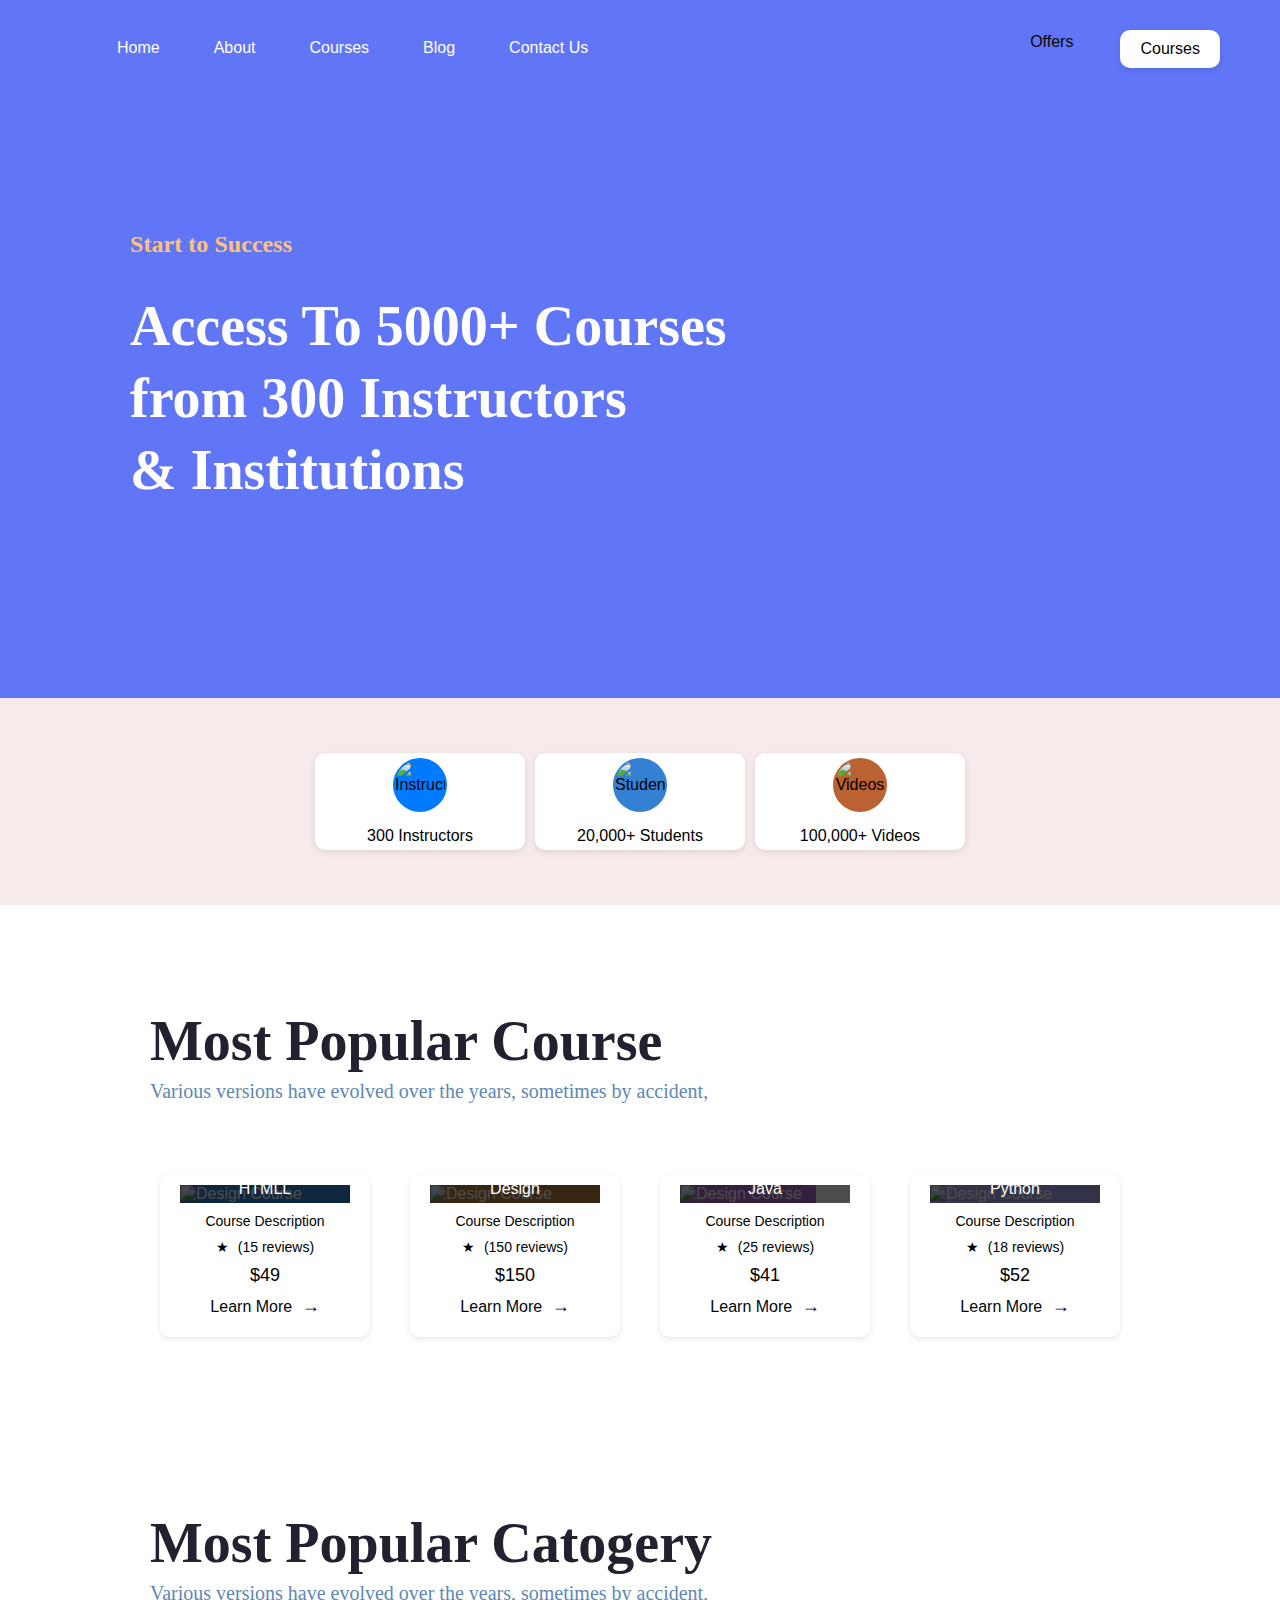
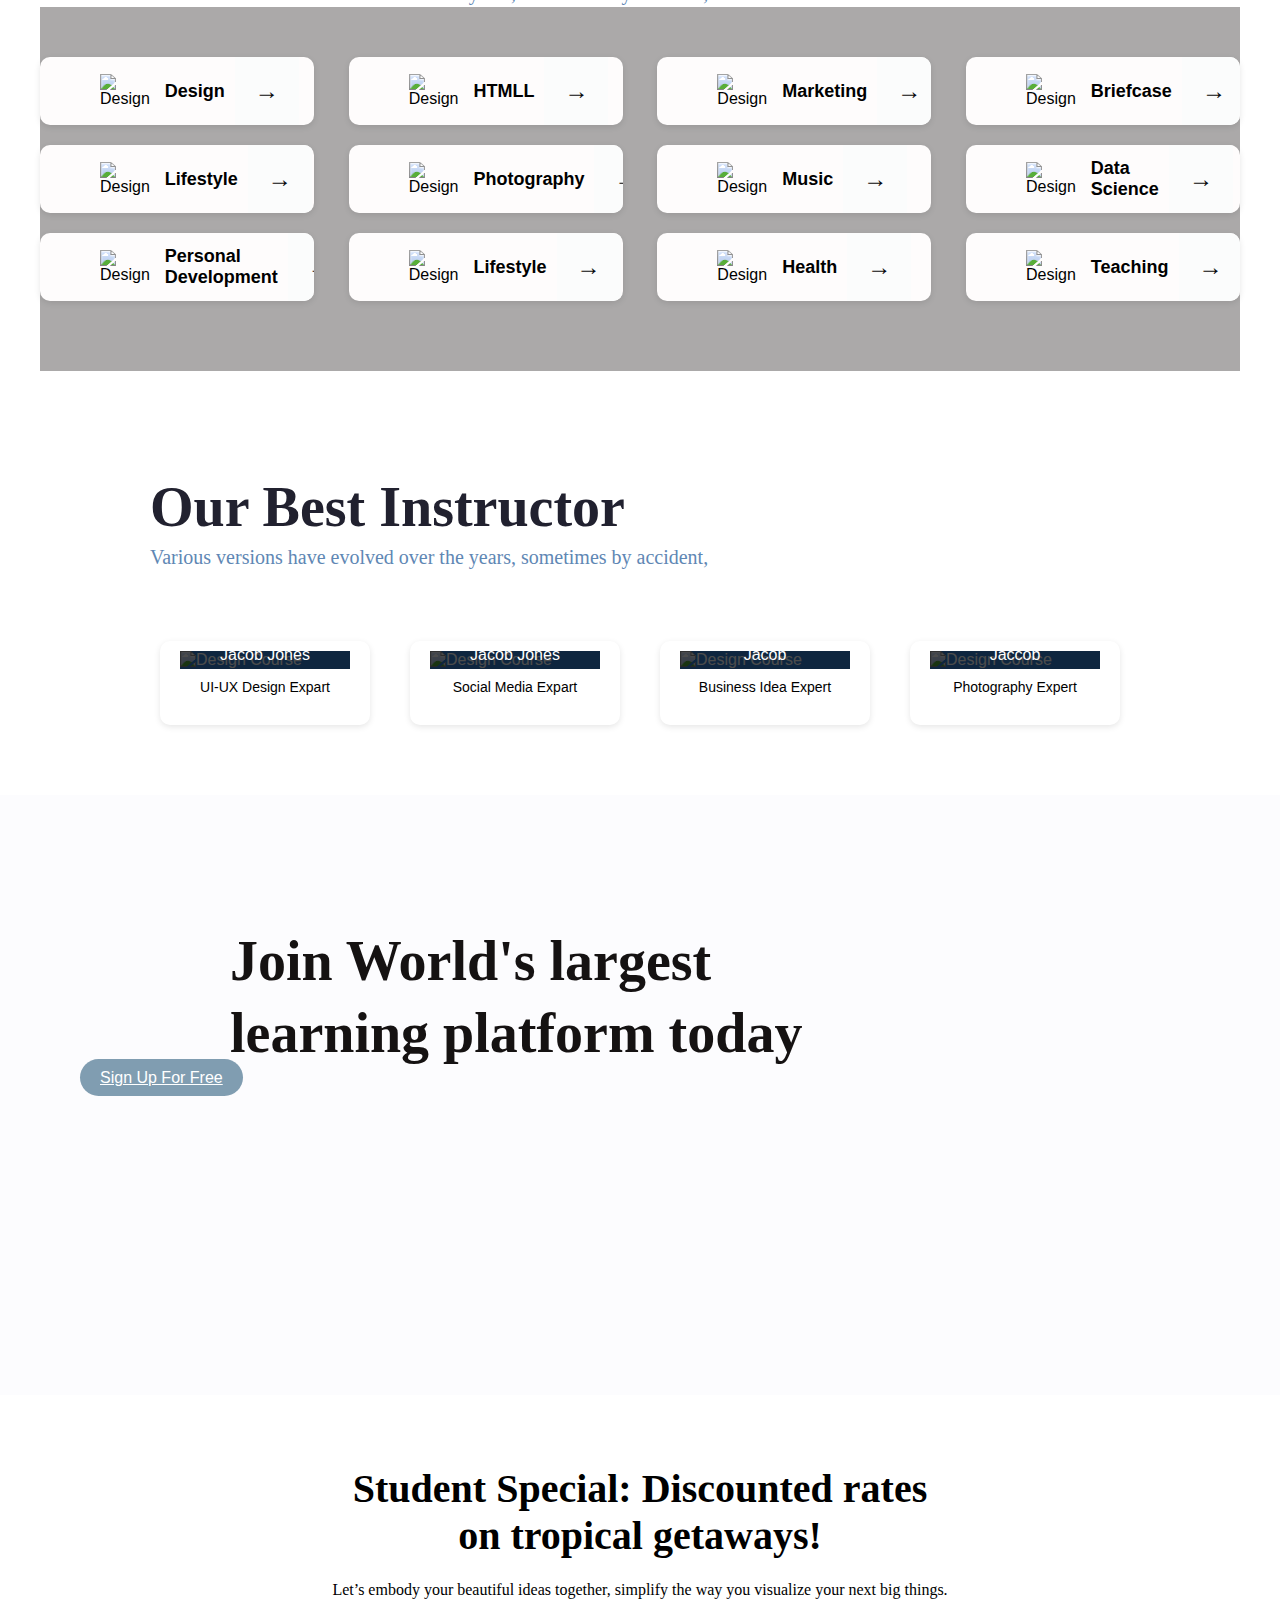
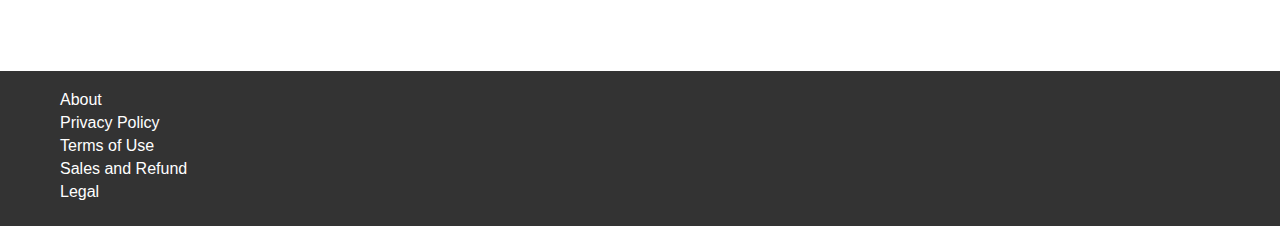
==== home.html @ e7f3bf92 "FinalCommit" ====
<!DOCTYPE html>
<html lang="en">
<head>
    <meta charset="UTF-8">
    <meta name="viewport" content="width=device-width, initial-scale=1.0">
    <link rel="stylesheet" href="Homestyle.css">
    <title>Home wEbsite</title>
</head>
<body>
    <header>
        <nav>
            
            <ul class="nav-links1">
                <li><a href="">Home</a></li>
                <li><a href="#">About</a></li>
                <li><a href="#">Courses</a></li>
                <li><a href="#">Blog</a></li>
                <li><a href="Contact.html">Contact Us</a></li>
            </ul>
            <ul class="logo">
               <li><a href="">Offers</a></li> 
               <a href="" class="course">Courses</a>
            </div>
            </ul>
        </nav>
    </header>
    
    
   <main>

        <section id="rectangles">
            <div class="rectangle">
                <p>Start to Success</p>
                <h1>Access To 5000+ Courses<br>
                    from 300 Instructors<br> 
                    & Institutions</h1>
                <img src="https://s3-alpha-sig.figma.com/img/8c08/e116/254eca5f17b913c874afb12ee4949f89?Expires=1693785600&Signature=Yijxvi29wHt3R0XFTgGZL0rbji5MQaxrl2tyuAzqfJ9jusHmA5Yo8rjuGmp1oqad-aU1RTRKvKEQAIwDeg~9cIwkGbwvJn3ErvRqQIDsEGzyWzvgk-Ij8H6qGGFc8LbD4uyEgs3451k2oTeqXgdMYpAr4eiU4iLaux6dFLe9d45NWGeGDK2wpv9Z04-WKimTkr0VxMMPm3UzrIxfN7G3wfyZ9LWpPEFetnkLlA2Wr30oLqJDNdQJ0zf9CjJGPshEx7zDCo4mwVMUGm3409Jwg2Uv~Txd2cK3kSUXJ5yNg7jWxMXBRe6iJ0MlAJrkKE7MpVzWEFXWxN~IBjay23iNNA__&Key-Pair-Id=APKAQ4GOSFWCVNEHN3O4" alt="Image Description" class="tall-image">
                </div>
        </section>

        <section class="college-stats">
            <div class="stat-box">
                <div class="circle1">
                    <img src="file:///C:/Users/gajula%20vivekraj/Downloads/GraduationCap.svg" alt="Instructors">
                  
                </div>
                <p>300 Instructors</p>
                
            </div>
            <div class="stat-box">
                <div class="circle2">
                    <img src="file:///C:/Users/gajula%20vivekraj/Downloads/Users.svg" alt="Students">
                </div>
                <p>20,000+ Students</p>
            </div>
            <div class="stat-box">
                <div class="circle3">
                    <img src="file:///C:/Users/gajula%20vivekraj/Downloads/VideoCamera.svg" alt="Videos">
                </div>
                <p>100,000+ Videos</p>
            </div>
        </section>

        <div class="coursehead">

            <h1>Most Popular Course</h1>
            <p>Various versions have evolved over the years, sometimes by accident,</p>
        </div>
        
        <section class="courses">
            <div class="course">
                <div class="picture">
                    <img src="https://s3-alpha-sig.figma.com/img/66d5/70b3/9c6441c0a05bd78920817a27b7be7b9a?Expires=1693785600&Signature=pa~kuyA2QzGeXG9Y-Jg8nl2sIeBLRRNZY3--kFa5R14I7i6E6uJO6Svty8fKVyq7RRplz2UBqUrr0Fl0J0Pvici~NvMa-Byn1AmFGo9Z4bHPfLmTAOVG9H3jvho2SYDH3GBpI7mKEfHsclXwt2HPYEK6TbcZGOQ-X4GuWi1OZ28vN7CjlfcihASq2RAFK1iXK2NQGvuBis~m9Cj3-fOyVcDPoOcJfN0OCJC9NWGGsDHEuZjGBInHdUCv4Vi9cQ8ijxvYo5zCpjYmXDI6oZhc3Vja7mw9wyYhelKtZwy9H74wMXLbS0ErE~Plw96z~UqVF2kpYiprRvbxu03uV0FpXg__&Key-Pair-Id=APKAQ4GOSFWCVNEHN3O4" alt="Design Course">
                    <p>HTMLL</p>
                </div>
                <div class="details">
                    <p>Course Description</p>
                    <div class="rating">
                        <span class="star">&#9733;</span>
                        <span class="reviews">(15 reviews)</span>
                    </div>
                    <div class="amount">$49</div>
                    <a href="#" class="learn-more">Learn More <span>&rarr;</span></a>
                </div>
            </div>
            <div class="course">
                <div class="picture1">
                    <img src="https://s3-alpha-sig.figma.com/img/824f/7517/11a7c18d189607d5e25f5250d7724f34?Expires=1693785600&Signature=T8PHac884OwzOL0lxMQuEYK3GzQNofG30iBqUn8q6YZUgUPpsAe15VNBRIPPGBc-p94Khxn6XYWvdYK-3~3A0Ud7nElR5f97NZsbr0o7Wt~[base64]~XqjhJ5MXleedvg__&Key-Pair-Id=APKAQ4GOSFWCVNEHN3O4" alt="Design Course">
                    <p>Design</p>
                </div>
                <div class="details">
                    <p>Course Description</p>
                    <div class="rating">
                        <span class="star">&#9733;</span>
                        <span class="reviews">(150 reviews)</span>
                    </div>
                    <div class="amount">$150</div>
                    <a href="#" class="learn-more">Learn More <span>&rarr;</span></a>
                </div>
            </div>
            <div class="course">
                <div class="picture2">
                    <img src="https://s3-alpha-sig.figma.com/img/1331/2648/dc84eecd72927d8753825e992c546284?Expires=1693785600&Signature=gZoRrlxBRvFYgQLKOE1wxAw~tjP9I8dyVInnGTSRx2~Vd0rU5EjUw-KTxme6GnXJAHHjdskVmXxucR1SUongOozZ5GFffzDpAQpL-n7lPTtT3EJ0ENi-ZCpULQNJnFUV7iqGuXZk-aNAll5Qrteb-IWVgFBVpD8CgiWq8BQ05Yrr1ZrM0MXlnsWtgUS6aboSAmwu4EGib0vqusm9elwooZ~3ImwI08zFgWsgZxkaawBrEiFPN0Hg10LTacGKbPQrPbhDdGYAMOzxLprGQad3NnooTuvdgHlAZekbt9hYc8EzImv9HOPvIeuoTGhMujyZ2jhkjoilmIWHH0j~HC6kZA__&Key-Pair-Id=APKAQ4GOSFWCVNEHN3O4" alt="Design Course">
                    <p>Java</p>
                </div>
                <div class="details">
                    <p>Course Description</p>
                    <div class="rating">
                        <span class="star">&#9733;</span>
                        <span class="reviews">(25 reviews)</span>
                    </div>
                    <div class="amount">$41</div>
                    <a href="#" class="learn-more">Learn More <span>&rarr;</span></a>
                </div>
            </div>
            <div class="course">
                <div class="picture3">
                    <img src="https://s3-alpha-sig.figma.com/img/0363/35e9/47e022bd0704ff535deec6969ac11554?Expires=1693785600&Signature=KsglG2xkwUB-epE~IVDqNKCz8sB5d9yi0gDTw1TPEkhjkmWhGXhhQF6rYdhZ-znL9rhZ7vRH3OvjY4E~AJhqvcMquMXC~EcfDUhu2xE1fS8LY-ZjxK9uWcr19414LPS5nB3IOl3B50m7RIKds6PB~UplzVlMHpcx8IhLn0frn1m8ynuXZkqRUNykmCl1xpSEImQnjtqMsRKMYSPObRXy1Lo38ORYyAodUsTYpGsX7ps9~rjOWTIBNbqKV58tHeAsaqBrKDqKpj6ytjmgs10FL2ypboTwxfrM4bJbmPqsnwQgVfIfGjfffnvoezQTkk1iG8P8JiDccJu2XMTOK9~84A__&Key-Pair-Id=APKAQ4GOSFWCVNEHN3O4" alt="Design Course">
                    <p>Python</p>
                </div>
                <div class="details">
                    <p>Course Description</p>
                    <div class="rating">
                        <span class="star">&#9733;</span>
                        <span class="reviews">(18 reviews)</span>
                    </div>
                    <div class="amount">$52</div>
                    <a href="#" class="learn-more">Learn More <span>&rarr;</span></a>
                </div>
            </div>
        </section>

        <div class="coursehead">

            <h1>Most Popular Catogery</h1>
            <p>Various versions have evolved over the years, sometimes by accident,</p>
        </div>

        <section class="items-section">
            <div class="item">
                <div class="item-content">
                    <img src="file:///C:/Users/gajula%20vivekraj/Downloads/PenNib%20(1).svg" alt="Design">
                    <h3>Design</h3>
                </div>
                <div class="arrow">&#8594;</div>
            </div>
            <div class="item">
                <div class="item-content">
                    <img src="file:///C:/Users/gajula%20vivekraj/Downloads/FileHtml.svg" alt="Design">
                    <h3>HTMLL</h3>
                </div>
                <div class="arrow">&#8594;</div>
            </div>
            <div class="item">
                <div class="item-content">
                    <img src="file:///C:/Users/gajula%20vivekraj/Downloads/MicrophoneStage.svg" alt="Design">
                    <h3>Marketing</h3>
                </div>
                <div class="arrow">&#8594;</div>
            </div>
            <div class="item">
                <div class="item-content">
                    <img src="file:///C:/Users/gajula%20vivekraj/Downloads/Briefcase.svg" alt="Design">
                    <h3>Briefcase</h3>
                </div>
                <div class="arrow">&#8594;</div>
            </div>
            <div class="item">
                <div class="item-content">
                    <img src="file:///C:/Users/gajula%20vivekraj/Downloads/PenNib%20(1).svg" alt="Design">
                    <h3>Lifestyle</h3>
                </div>
                <div class="arrow">&#8594;</div>
            </div>
            <div class="item">
                <div class="item-content">
                    <img src="file:///C:/Users/gajula%20vivekraj/Downloads/PenNib%20(1).svg" alt="Design">
                    <h3>Photography</h3>
                </div>
                <div class="arrow">&#8594;</div>
            </div>
            <div class="item">
                <div class="item-content">
                    <img src="file:///C:/Users/gajula%20vivekraj/Downloads/PenNib%20(1).svg" alt="Design">
                    <h3>Music</h3>
                </div>
                <div class="arrow">&#8594;</div>
            </div>
            <div class="item">
                <div class="item-content">
                    <img src="file:///C:/Users/gajula%20vivekraj/Downloads/PenNib%20(1).svg" alt="Design">
                    <h3>Data Science</h3>
                </div>
                <div class="arrow">&#8594;</div>
            </div>
            <div class="item">
                <div class="item-content">
                    <img src="file:///C:/Users/gajula%20vivekraj/Downloads/PenNib%20(1).svg" alt="Design">
                    <h3>Personal Development</h3>
                </div>
                <div class="arrow">&#8594;</div>
            </div>
            <div class="item">
                <div class="item-content">
                    <img src="file:///C:/Users/gajula%20vivekraj/Downloads/PenNib%20(1).svg" alt="Design">
                    <h3>Lifestyle</h3>
                </div>
                <div class="arrow">&#8594;</div>
            </div>
            <div class="item">
                <div class="item-content">
                    <img src="file:///C:/Users/gajula%20vivekraj/Downloads/PenNib%20(1).svg" alt="Design">
                    <h3>Health</h3>
                </div>
                <div class="arrow">&#8594;</div>
            </div>
            <div class="item">
                <div class="item-content">
                    <img src="file:///C:/Users/gajula%20vivekraj/Downloads/PenNib%20(1).svg" alt="Design">
                    <h3>Teaching</h3>
                </div>
                <div class="arrow">&#8594;</div>
            </div>
            
        </section>
        <div class="coursehead">

            <h1>Our Best Instructor</h1>
            <p>Various versions have evolved over the years, sometimes by accident,</p>
        </div>
        <section class="courses">
            <div class="course">
                <div class="picture">
                    <img src="https://s3-alpha-sig.figma.com/img/44b2/cebf/afb9c4e87a6ba41a05cbf281fb18a3ef?Expires=1693785600&Signature=DLSKihTAAbNXq--JbNEt6TceXmsJW82-ukQc5g7w8SfE7kA1nzHna-UQRmXPZ9S6TFNm7cKBya0VfkpWzlxD5-17N8312rOqIr1lLpLbvqQmOYma6c7Bz6hsH7dBD2G9r4~kQQSAcQMbZN7d2rIO6rDVuNmGSDtqWEWkjXhuZ7rXSbhkbdP7x-QivQzkxDmj-r~VqxnFpOqGWCGeJfAifdGSpee9tDeXvp2Ur8qrhDGmznD0hxKio7csWcoY62DHzQ2Pq9CiOlq1hcNUq7e34PQFYMBF9MOu3CP1qAPqZd6WOGdfBa1PeR1K0uWrrAFOOhb2gKKVYO2iaJ0Fy1EPrw__&Key-Pair-Id=APKAQ4GOSFWCVNEHN3O4" alt="Design Course">
                    <p>Jacob Jones</p>
                </div>
                <div class="details">
                    <p>UI-UX Design Expart</p>
                </div>
            </div>
            <div class="course">
                <div class="picture">
                    <img src="https://s3-alpha-sig.figma.com/img/1f6b/42b2/fbe29d7943c4146b3e3946d4f51b5eb7?Expires=1693785600&Signature=MF0pKKREdC7A7f59o87hOpTB229P-aM2hOBTtjqMO6GiMfb-BiX9piN0OT4isHFlW6uqJ6z5Ff0VIp6B4OZlgX3-7gYDL0W3xKbZc91TYPSJnHVySsT4V8Yc0eb-bdkSMnGgDMerfe3XhVBLfAb1iczWF-S4cJ4DSn~x9TeZ--PdHFzf1VpHW7NxqX61~f7MBdHGjPZ~InqaxNViWMChZjYHFXLc~mn1sWKySkR77-ymldGxVN1sBX06lAhxNodIWObhW-9M54TIs8bspdRMO8gKnvVDQldSXG6fGESHQ1afFSz7H-DMzeDes6920xRTMK4WdPalf5QFUryjo2aLdw__&Key-Pair-Id=APKAQ4GOSFWCVNEHN3O4" alt="Design Course">
                    <p>Jacob Jones</p>
                </div>
                <div class="details">
                    <p>Social Media Expart</p>
                </div>
            </div>
            <div class="course">
                <div class="picture">
                    <img src="https://s3-alpha-sig.figma.com/img/f428/d8ae/bef3755d4a197c1a30c659826794c842?Expires=1693785600&Signature=nyPA5Pbgb~Dnv4dl-zpFCN8AYXpQPV0pfl-H2AgdRpoYr3iU4wA6lH9vc2kDXpdQUfO4Bm9P89moNBt3k2xl1jON0a~uYJMXe3Ntkkh7ThLClPvEgUkCF2FWGYTPbripRYzfuGRS6wZ5Xt2LVFxqXR2WSwmwQ0Miw5Ilr9DsnWljJivtXKAuLQP1KAXNWTDyqvWimvG2xeBCKpX25ZdvlbLlHLRMNkn8iW8DKkDN8AIk5z5Qfax3rsyIYeqPPF87whyyCTKSj8-wKnCMArL3pCgU3Sc5Y8hW~2IgzJ3JNEFtcCyiwTfza7Z565WUrQJw4WXRrf-k7THNnAvaWwWooQ__&Key-Pair-Id=APKAQ4GOSFWCVNEHN3O4" alt="Design Course">
                    <p>Jacob</p>
                </div>
                <div class="details">
                    <p>Business Idea Expert</p>
                </div>
            </div>
            <div class="course">
                <div class="picture">
                    <img src="https://s3-alpha-sig.figma.com/img/66d5/70b3/9c6441c0a05bd78920817a27b7be7b9a?Expires=1693785600&Signature=pa~kuyA2QzGeXG9Y-Jg8nl2sIeBLRRNZY3--kFa5R14I7i6E6uJO6Svty8fKVyq7RRplz2UBqUrr0Fl0J0Pvici~NvMa-Byn1AmFGo9Z4bHPfLmTAOVG9H3jvho2SYDH3GBpI7mKEfHsclXwt2HPYEK6TbcZGOQ-X4GuWi1OZ28vN7CjlfcihASq2RAFK1iXK2NQGvuBis~m9Cj3-fOyVcDPoOcJfN0OCJC9NWGGsDHEuZjGBInHdUCv4Vi9cQ8ijxvYo5zCpjYmXDI6oZhc3Vja7mw9wyYhelKtZwy9H74wMXLbS0ErE~Plw96z~UqVF2kpYiprRvbxu03uV0FpXg__&Key-Pair-Id=APKAQ4GOSFWCVNEHN3O4" alt="Design Course">
                    <p>Jaccob</p>
                </div>
                <div class="details">
                    <p>Photography Expert</p>
                </div>
            </div>
        </section>

        <section id="rectangleslast">
            <div class="rectanglelast">
                <h1>Join World's largest <br>learning platform today</h1>
                
                    <img src="https://s3-alpha-sig.figma.com/img/66d5/70b3/9c6441c0a05bd78920817a27b7be7b9a?Expires=1693785600&Signature=pa~kuyA2QzGeXG9Y-Jg8nl2sIeBLRRNZY3--kFa5R14I7i6E6uJO6Svty8fKVyq7RRplz2UBqUrr0Fl0J0Pvici~NvMa-Byn1AmFGo9Z4bHPfLmTAOVG9H3jvho2SYDH3GBpI7mKEfHsclXwt2HPYEK6TbcZGOQ-X4GuWi1OZ28vN7CjlfcihASq2RAFK1iXK2NQGvuBis~m9Cj3-fOyVcDPoOcJfN0OCJC9NWGGsDHEuZjGBInHdUCv4Vi9cQ8ijxvYo5zCpjYmXDI6oZhc3Vja7mw9wyYhelKtZwy9H74wMXLbS0ErE~Plw96z~UqVF2kpYiprRvbxu03uV0FpXg__&Key-Pair-Id=APKAQ4GOSFWCVNEHN3O4" alt="Image Description" class="tall-image">
                    <a href="" class="signupforfree">Sign Up For Free</a>
                </div>
        </section>

       
    <div class="longfont">
        <h1>Student Special: Discounted rates<br> on tropical getaways!</h1>
    <p>Let’s embody your beautiful ideas together, simplify the way you visualize your next big things.</p>
    
    
    </div>
       
   </main>

   <footer class="site-footer">
    <div class="footer-content">
        <div class="footer-section">
            
            <ul>
                <li><a href="#">About</a></li>
                <li><a href="#">Privacy Policy</a></li>
                <li><a href="#">Terms of Use</a></li>
                <li><a href="#">Sales and Refund</a></li>
                <li><a href="#">Legal</a></li>
            </ul>
        </div>
    </div>
</footer>
    

    
</body>
</html>
---- Homestyle.css ----
body, h1, h2, h3, p, ul, li {
    margin: 0;
    padding: 0;
}

body {
    font-family: Arial, sans-serif;
}

/* Header styles */
header {
    background-color: #6176F7;
    color: #fefdfd;
    padding: 10px 0;
}

nav {
    display: flex;
    justify-content: space-between;
    align-items: center;
    max-width: 1200px;
    margin: 0 auto;
    padding: 0 20px;
}
.nav-links1 {
    padding-left: 50px;
    text-align: center;
    list-style: none;
    display: flex;
    
}

.nav-links1 li {
    margin: 0 15px;
    list-style: none;
    display: inline-block;
    padding: 8px 12px;
    position: relative;
}
.nav-links1 li::after {
    content: '';
    width: 0%;
    height: 2px;
    background: #fbfafa;
    display: block;
    margin: auto;
    transition: 0.5s;
}
.nav-links1 li:hover::after{
    width: 100%;
}

.nav-links1 a {
    text-align: center;
    text-decoration: none;
    color: #ffffff;
    font: 15px;
}

.logo {
    padding-left: 50px;
    text-align: right;
    list-style: none;
    display: flex;
    
}
.logo li {
    margin:  15px;
    list-style: none;
    display: inline-block;
    padding: 8px 12px;
    position: relative;
}
.logo li::after {
    content: '';
    width: 0%;
    height: 2px;
    background: #f44336;
    display: block;
    margin: auto;
    transition: 0.5s;
}
.logo li:hover::after{
    width: 100%;
}

.logo a {
    
    text-align: center;
    text-decoration: none;
    color: #060606;
    font: 13px;

}
.course {
    background-color: #809db1;
    color: #fff;
    padding: 10px 20px;
    border: none;
    border-radius: 20px;
    cursor: pointer;
    transition: background-color 0.3s, transform 0.2s;
}

.course:hover {
    background-color: #4e5c65;
    transform: scale(1.05);
}


.text-box{
    width: 90%;
    color: #161313;
    position: absolute;
    top: 50%;
    left: 50%;
    transform: translate(-50%,-50%);
    text-align: center;
}
.text-box h1{
    font-size: 20px;
}
.text-box p{
    margin: 10px 0 40px;
    font-size: 70px;
    color: #3d3535;
}

#rectangles {
    background-color: #6176F7;
    padding: 100px 0;
    padding-left: 80px;
    text-align: left;
    height: 400px;
    position: relative;
}

.rectangle {
    margin-bottom: 30px;
}

.rectangle img {
    border-radius: 50%;
    margin: 0 auto 5px;
}
.rectangle h1{
    color: var(--gray-white, #FFF);
    padding-left: 50px;
    padding-top: 30px;
    font-family: Public Sans;
    font-size: 56px;
    font-style: normal;
    font-weight: 600;
    line-height: 72px; 
}
.rectangle p {
    color: var(--secondary-500, #FFC27A);
    text-align: left;
    padding-left: 50px;
    padding-top: 30px;
    font-family: Public Sans;
    font-size: 24px;
    font-style: normal;
    font-weight: 600;
    line-height: 32px;
    letter-spacing: 0.048px;
}



.tall-image {
    height: 500px;
    width: 500px;
    position: absolute;
    top: 0px;
    right: 20%;
    margin-top: 10px; 
}

.college-stats {
    background-color: #f7eaea;
    padding: 50px 0;
    display: flex;
    justify-content: center;
    align-items: flex-start;
    flex-wrap: wrap;
}

.stat-box {
    flex: 1;
    max-width: 200px;
    background-color: #fff;
    border-radius: 10px;
    padding: 5px;
    margin: 5px;
    box-shadow: 0 2px 6px rgba(0, 0, 0, 0.1);
    text-align: center;
    display: flex;
    flex-direction: column;
    align-items: center;
}

.circle1 {
    width: 50px;
    height: 50px;
    border-radius: 50%;
    overflow: hidden;
    margin-bottom: 15px;
    display: flex;
    align-items: center;
    border: 2px solid #007BFF;
    background-color: #007BFF;
    
}

.circle1 img {
    display: block;
    max-width: 100%;
    height: 50px;
    width: 50px;

}

.circle1 p{
    font-size: 16px;
    color: #ffff;
    margin: 0;
}

.circle2 {
    width: 50px;
    height: 50px;
    border-radius: 50%;
    overflow: hidden;
    margin-bottom: 15px;
    border: 2px solid #3481d3;
    background-color: #3481d3;
}

.circle2 img {
    display: block;
    max-width: 100%;
    height: 50px;
    width: 50px;

}
.circle3 {
    width: 50px;
    height: 50px;
    border-radius: 50%;
    overflow: hidden;
    margin-bottom: 15px;
    display: flex;
    align-items: center;
    border: 2px solid #ba6233;
    background-color: #ba6232;
}

.circle3 img {
    display: block;
    max-width: 100%;
    height: 50px;
    width: 50px;

}

.circle3 p {
    font-size: 16px;
    color: #333;
    margin: 0;
}

.coursehead h1{

    color: var(--2nd-primary-900, #21212F);
    font-family: Public Sans;
    font-size: 56px;
    font-style: normal;
    font-weight: 600;
    line-height: 72px;
    text-align:left;
    padding-left: 150px;
    padding-top: 100px;

}
.coursehead p{
    color: var(--gray-500, #6087b4);
    text-align:left;
    padding-left: 150px;
font-family: Public Sans;
font-size: 20px;
font-style: normal;
font-weight: 400;
line-height: 28px; 
}
.courses {
    display: flex;
    justify-content: space-around;
    padding: 50px 0;
    padding-left: 140px;
    padding-right: 140px;
}

.course {
    flex: 1;
    max-width: 300px;
    background-color: #fff;
    border-radius: 10px;
    box-shadow: 0 2px 6px rgba(0, 0, 0, 0.1);
    overflow: hidden;
    margin: 20px;
}

.picture {
    position: relative;
    overflow: hidden;
}

.picture img {
    width: 100%;
    height: auto;
    display: block;
    background-color: #3481d3;
}

.picture p {
    position: absolute;
    bottom: 0;
    left: 0;
    width: 100%;
    background-color: rgba(0, 0, 0, 0.7);
    color: #fff;
    text-align: center;
    padding: 5px 0;
    margin: 0;
}

.picture1 {
    position: relative;
    overflow: hidden;
}

.picture1 img {
    width: 100%;
    height: auto;
    display: block;
    background-color: #b67d38;
}

.picture1 p {
    position: absolute;
    bottom: 0;
    left: 0;
    width: 100%;
    background-color: rgba(0, 0, 0, 0.7);
    color: #fff;
    text-align: center;
    padding: 5px 0;
    margin: 0;
}
.picture2 {
    position: relative;
    overflow: hidden;
}

.picture2 img {
    width: 80%;
    height: 80%;
    display: block;
    background-color: #b16acf;
}

.picture2 p {
    position: absolute;
    bottom: 0;
    left: 0;
    width: 100%;
    background-color: rgba(0, 0, 0, 0.7);
    color: #fff;
    text-align: center;
    padding: 5px 0;
    margin: 0;
}
.picture3 {
    position: relative;
    overflow: hidden;
}

.picture3 img {
    width: 100%;
    height: 80%;
    display: block;
    background-color: #A9A8F6;;
}

.picture3 p {
    position: absolute;
    bottom: 0;
    left: 0;
    width: 100%;
    background-color: rgba(0, 0, 0, 0.7);
    color: #fff;
    text-align: center;
    padding: 5px 0;
    margin: 0;
}

.details {
    padding: 10px;
    text-align: center;
}

.details p {
    font-size: 14px;
    margin: 0 0 10px;
    color: #000;
}

.rating {
    font-size: 14px;
    color: #000;
}

.star {
    color: gold;
    color: #000;
}

.reviews {
    margin-left: 5px;
    color: #000;
}

.amount {
    font-size: 18px;
    margin: 10px 0;
    color: #000;
}

.learn-more {
    color: #01070d;
    text-decoration: none;
}

.learn-more span {
    font-size: 18px;
    margin-left: 5px;
}

.items-section {
    background-color: #aba9a9;
    display: flex;
    flex-wrap: wrap;
    justify-content: space-between;
    padding: 50px 0;
    max-width: 1200px;
    margin: 0 auto;
}

.item {
    padding-left: 50px;
    padding-right: 50px;
    width: calc(15.33% - 10px);
    margin-bottom: 20px;
    display: flex;
    justify-content: space-between;
    align-items: center;
    background-color: #fefcfc;
    border-radius: 10px;
    box-shadow: 0 2px 6px rgba(0, 0, 0, 0.1);
    overflow: hidden;
}

.item-content {
    display: flex;
    align-items: center;
    padding: 10px;
}

.item img {
    max-width: 60px;
    height: auto;
    margin-right: 15px;
}

.item h3 {
    font-size: 18px;
    margin: 0;
}

.arrow {
    background-color: #fbfcfc;
    color: #0a0a0a;
    font-size: 24px;
    padding: 20px;
    cursor: pointer;
    transition: background-color 0.3s;
}

.arrow:hover {
    background-color: #0056b3;
}


#rectangleslast {
    background-color: #fcfcfe;
    padding: 100px 0;
    padding-left: 80px;
    text-align: left;
    height: 400px;
    position: relative;
}

.rectanglelast {
    margin-bottom: 30px;
}

.rectanglelast img {
    border-radius: 50%;
    margin: 0 auto 5px;
}
.rectanglelast h1{
    color: var(--gray-white, #151212);
    padding-left: 150px;
    padding-top: 30px;
    font-family: Public Sans;
    font-size: 56px;
    font-style: normal;
    font-weight: 600;
    line-height: 72px; 
}
.rectanglelast p {
    color: var(--secondary-500, #171513);
    text-align: left;
    padding-left: 50px;
    padding-top: 30px;
    font-family: Public Sans;
    font-size: 12px;
    font-style: normal;
    
    line-height: 32px;
    letter-spacing: 0.048px;
}



.tall-image {
    height: 500px;
    width: 500px;
    position: absolute;
    top: 0px;
    right: 20%;
    margin-top: 10px;
 }
.signupforfree {
    background-color: #809db1;
    font-size: medium;
    color: #fff;
    padding: 10px 20px;
    border: none;
    border-radius: 20px;
    cursor: pointer;
    transition: background-color 0.3s, transform 0.2s;
}

.signupforfree:hover {
    background-color: #4e5c65;
    transform: scale(1.05);
}

/*-------------------------------------------*/
.longfont{
    text-align: center;
    padding-top: 70px;
    padding-bottom: 70px;
    
}
.longfont h1{
    color: #000;
    text-align: center;
    font-family: Inter;
    font-size: 40px;
    font-style: normal;
    font-weight: 600;
    line-height: normal;
    padding-bottom: 20px;
}
.longfont p{
    color: #000;
    text-align: center;
    font-family: Inter;
    font-size: 16px;
    font-style: normal;
    font-weight: 400;
    line-height: 22px;
}


.site-footer {
    background-color: #333;
    color: #fff;
    padding: 20px 0;
}

.footer-content {
    max-width: 1200px;
    margin: 0 auto;
    display: flex;
    justify-content: center;
}

.footer-section {
    flex: 1;
    padding: 0 20px;
}

.footer-section h3 {
    font-size: 18px;
    margin-bottom: 10px;
}

.footer-section ul {
    list-style: none;
    padding: 0;
    margin: 0;
}

.footer-section ul li {
    margin-bottom: 5px;
}

.footer-section ul li a {
    color: #fff;
    text-decoration: none;
    transition: color 0.3s;
}

.footer-section ul li a:hover {
    color: #007BFF;
}


/* Responsive styles */
@media (max-width: 768px) {
    nav {
        flex-direction: column;
        text-align: center;
    }

    .nav-links {
        margin-top: 10px;
         }

    .nav-links li {
        margin: 10px 0;
        padding: 10px;
    }

    .hero {
        padding: 50px 0;
    }

    .rectangle h1{
        color: var(--gray-white, #FFF);
        padding-left: 0;
        padding-top: 30px;
        font-family: Public Sans;
        font-size: 30px;
        font-style: normal;
        font-weight: 300;
        line-height: 50px; 
    }
    .rectangle p {
        color: var(--secondary-500, #FFC27A);
        text-align: left;
        padding-left: 0px;
        padding-top: 30px;
        font-family: Public Sans;
        font-size: 20px;
        font-style: normal;
        font-weight: 600;
        line-height: 32px;
        letter-spacing: 0.048px;
    }
    .rectangle img {
        border-radius: 50%;
        margin: 0 auto 5px;
        height: 150px;
        width: 150px;
        top: 60%;
        right: 20%;
    
    
}
.coursehead h1{

    color: var(--2nd-primary-900, #21212F);
    font-family: Public Sans;
    font-size: 40px;
    font-style: normal;
    font-weight: 600;
    line-height: 72px;
    text-align:left;
    padding-left: 10px;
    padding-top: 100px;

}
.coursehead p{
    color: var(--gray-500, #6087b4);
    text-align:left;
    padding-left: 10px;
font-family: Public Sans;
font-size: 10px;
font-style: normal;
font-weight: 400;
line-height: 28px; 
}

.courses {
    display: flex;
    flex-direction: column;
    justify-content: space-around;
    padding: 50px 0;
   
}
.item {
    padding-left: 50px;
    padding-right: 50px;
    width: calc(15.33% - 10px);
    margin-bottom: 20px;
    display: flex;
    flex-direction: column;
    justify-content: space-between;
    align-items: center;
    background-color: #fefcfc;
    border-radius: 10px;
    box-shadow: 0 2px 6px rgba(0, 0, 0, 0.1);
    overflow: hidden;
}
.rectanglelast h1{
    color: var(--gray-white, #151212);
    padding-left: 10px;
    padding-top: 30px;
    font-family: Public Sans;
    font-size: 30px;
    font-style: normal;
    font-weight: 600;
    line-height: 72px; 
}
.rectanglelast img{
    height: 200px;
    width: 200px;
    top:0;
    padding-bottom: 30px;
}
}
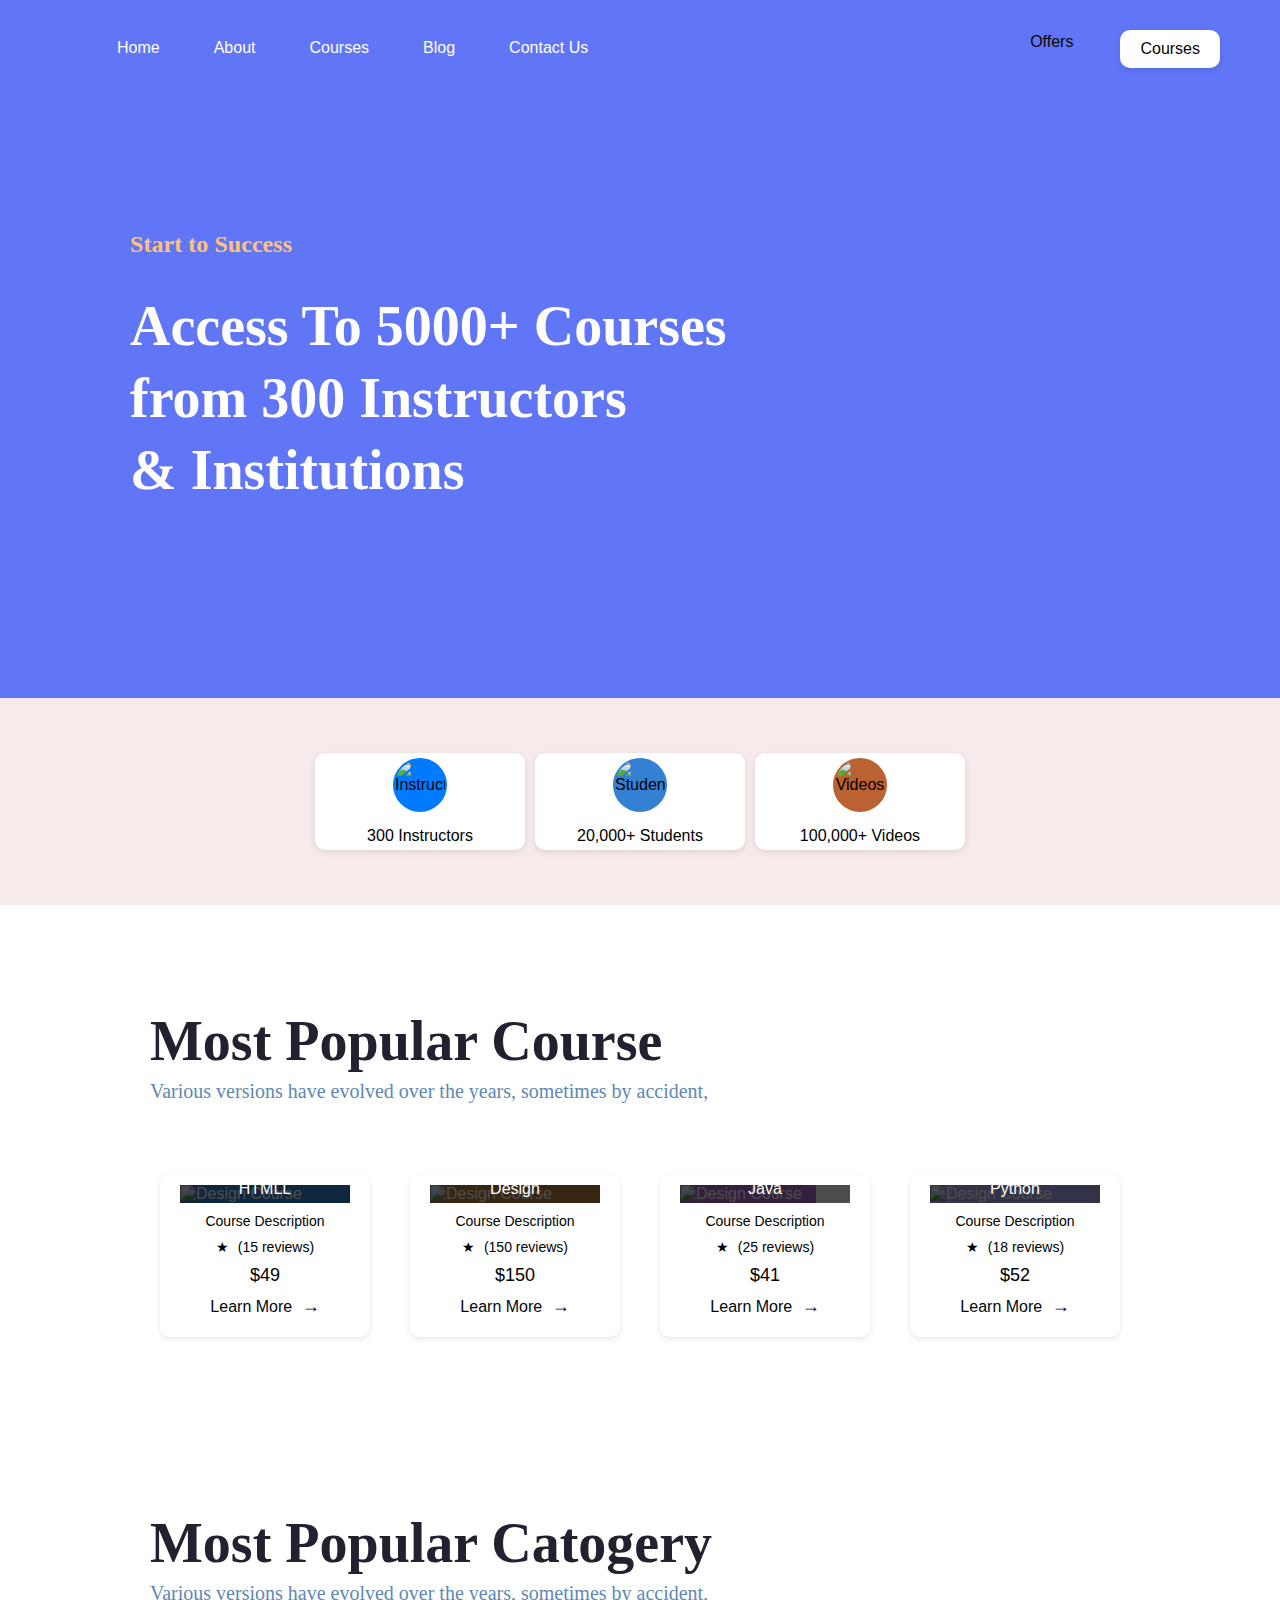
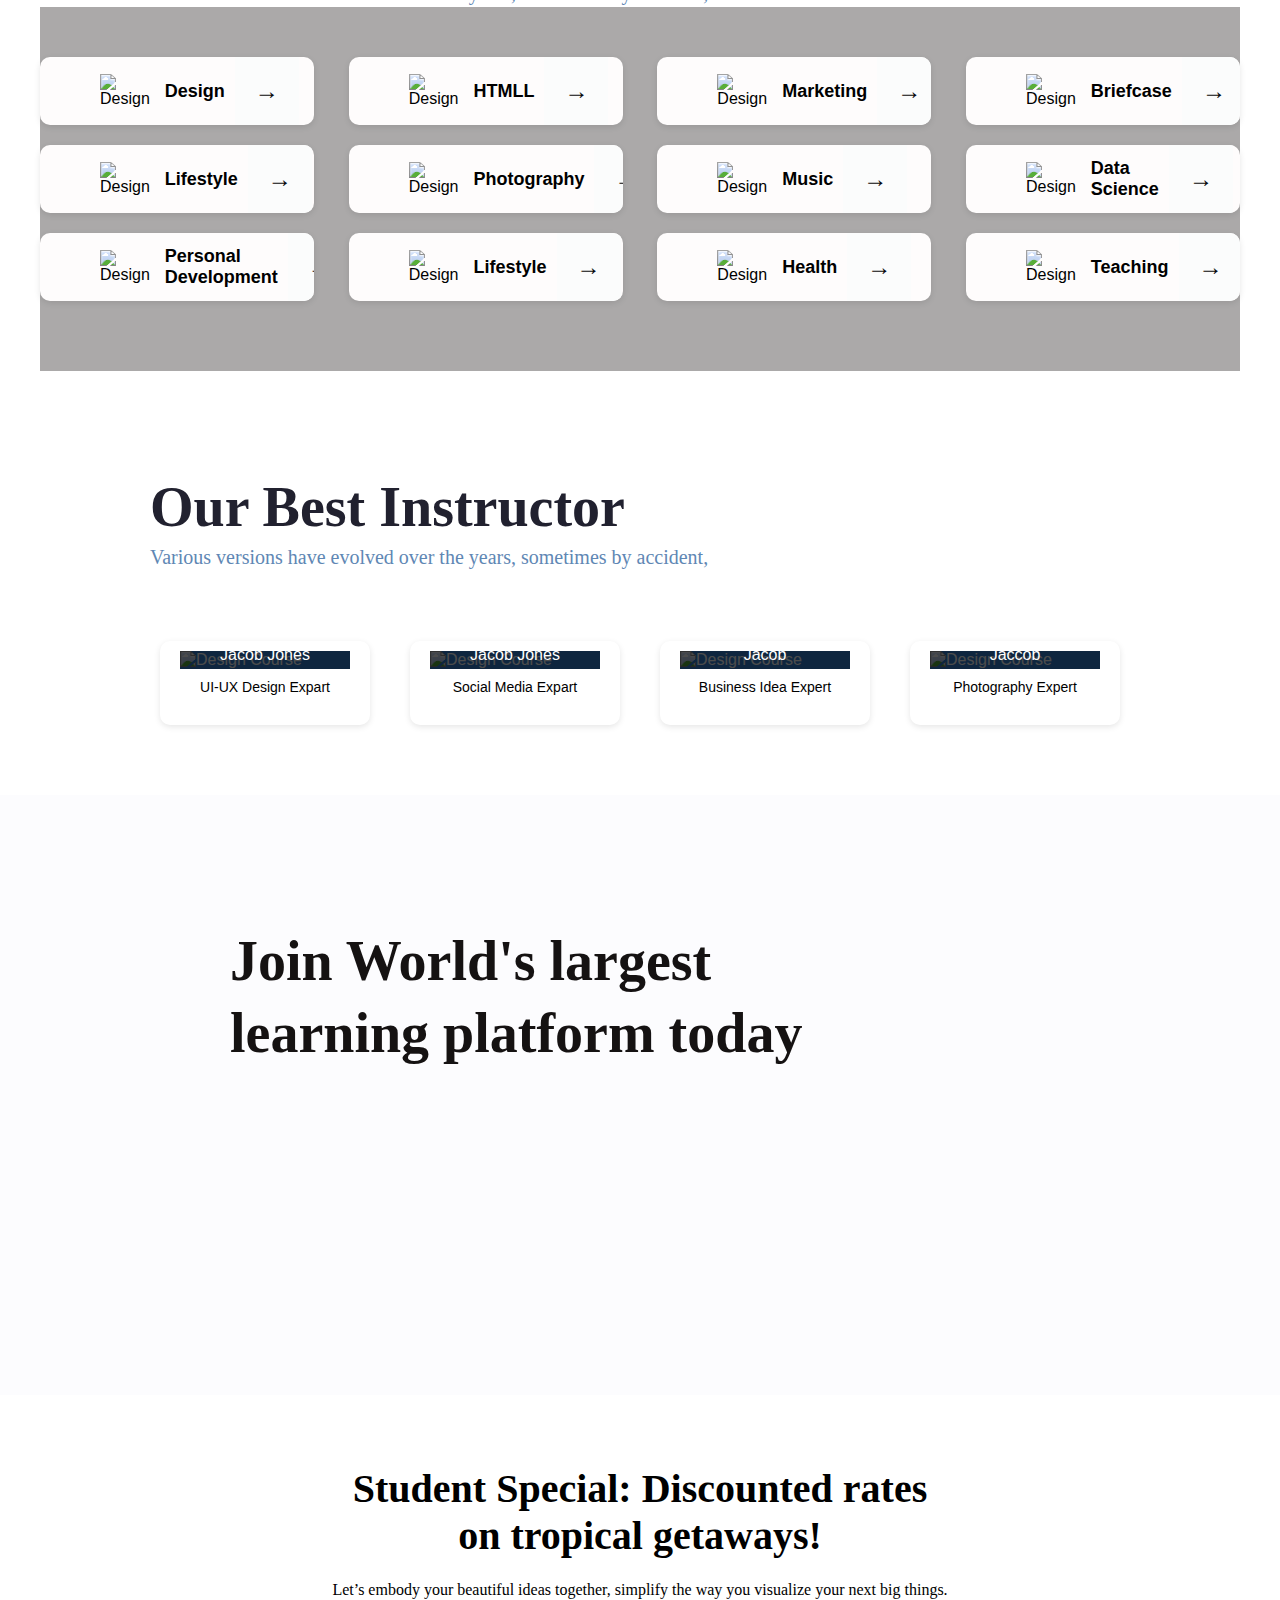
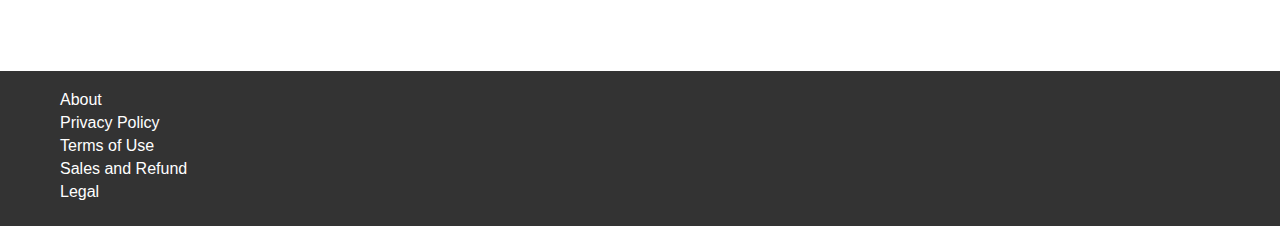
==== commit 44c1ffa6: "Final Commit 1" ====
--- a/home.html
+++ b/home.html
@@ -272,7 +272,7 @@
                 <h1>Join World's largest <br>learning platform today</h1>
                 
                     <img src="https://s3-alpha-sig.figma.com/img/66d5/70b3/9c6441c0a05bd78920817a27b7be7b9a?Expires=1693785600&Signature=pa~kuyA2QzGeXG9Y-Jg8nl2sIeBLRRNZY3--kFa5R14I7i6E6uJO6Svty8fKVyq7RRplz2UBqUrr0Fl0J0Pvici~NvMa-Byn1AmFGo9Z4bHPfLmTAOVG9H3jvho2SYDH3GBpI7mKEfHsclXwt2HPYEK6TbcZGOQ-X4GuWi1OZ28vN7CjlfcihASq2RAFK1iXK2NQGvuBis~m9Cj3-fOyVcDPoOcJfN0OCJC9NWGGsDHEuZjGBInHdUCv4Vi9cQ8ijxvYo5zCpjYmXDI6oZhc3Vja7mw9wyYhelKtZwy9H74wMXLbS0ErE~Plw96z~UqVF2kpYiprRvbxu03uV0FpXg__&Key-Pair-Id=APKAQ4GOSFWCVNEHN3O4" alt="Image Description" class="tall-image">
-                    <a href="" class="signupforfree">Sign Up For Free</a>
+                    
                 </div>
         </section>
 
